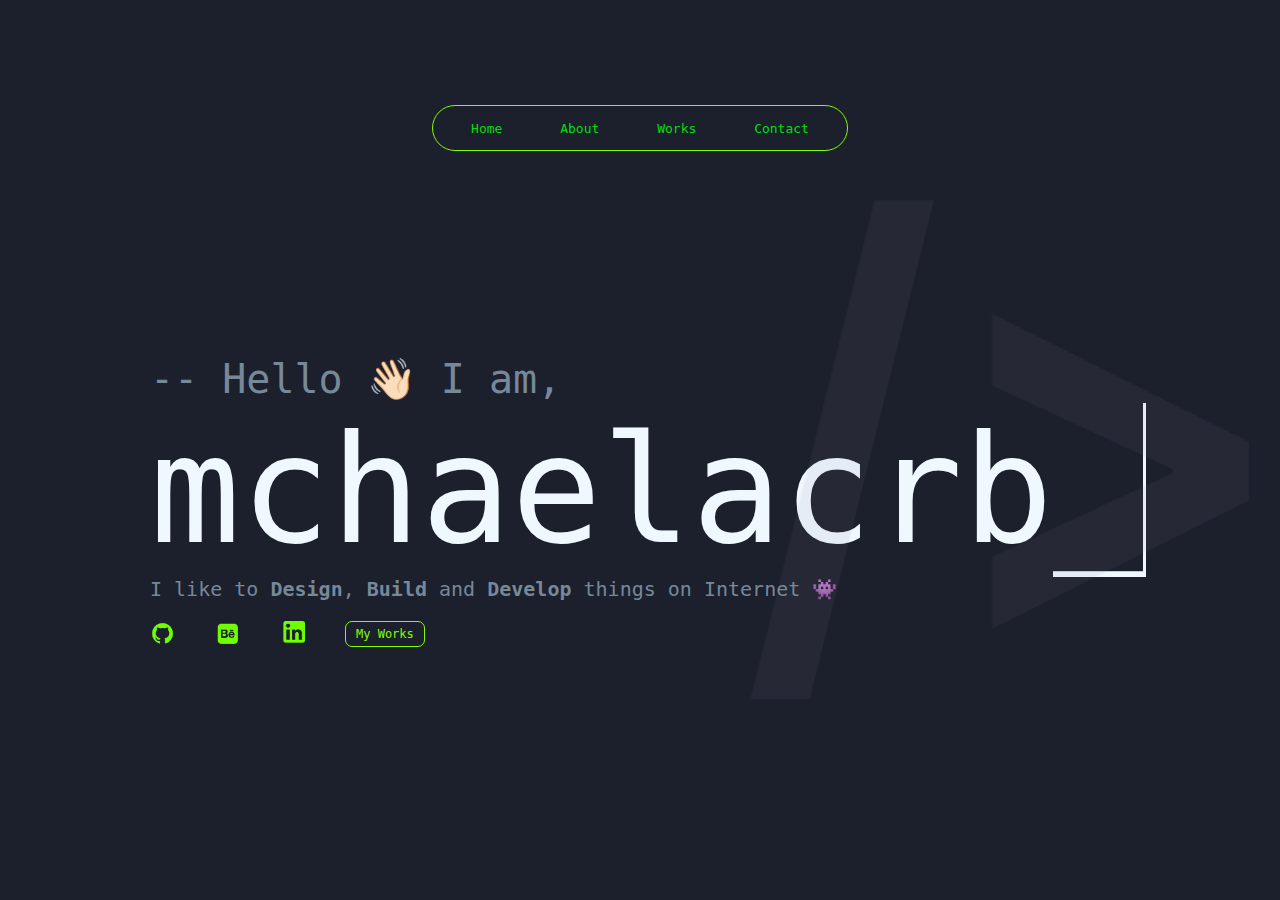
==== index.html @ cda5c14d "Add files via upload" ====
<html>
    <head>
        <meta charset="UTF-8">
        <meta name="viewport" content="width=device-width, initial-scale=1.0">
        <link rel="stylesheet" href="css/home.css">
        
    </head>
    <body>
       
              <section id="home">  
                <div class="navbar">
    
                  <div class="nav-items">
                    <ul>
                      <li><a href="home.html"> Home </a></li>
                      <li><a href="aboutme.html"> About </a></li>
                      <li><a href="project.html"> Works </a></li>
                      <li><a href="contact.html"> Contact </a></li>
                    </ul>
                  </div>
                  <div class="nav-button">
                    <div class="anim-layer"></div>
                  </div>
                  <div id="hamburger-menu">&#9776;</div>
                </div>
            
                <div id="mobile-menu">
                  <div class="mobile-nav-items">
                    <ul>
                      <li><a href="home.html"> Home </a></li>
                      <li><a href="aboutme.html"> About </a></li>
                      <li><a href="project.html"> Works </a></li>
                      <li><a href="contact.html"> Contact </a></li>
                     
                    </ul>
                  </div>
                  <div class="mobile-nav-button">
                    <div class="anim-layer"></div>
                  </div>
                  <div id="hamburger-cross">&#10006;</div>
                </div>
                <script>var getHubergerIcon = document.getElementById("hamburger-menu");
                  var getHubergerCrossIcon = document.getElementById("hamburger-cross");
                  var getMobileMenu = document.getElementById("mobile-menu");
              
                  getHubergerIcon.addEventListener("click", function () {
                      console.log("hello");
                      getMobileMenu.style.display = "flex";
                      setTimeout(function () {
                          getMobileMenu.style.transform = "translateX(0%)"; // Slide in the menu
                      }, 50); // Add a small delay for better transition effect
                  });
              
                  getHubergerCrossIcon.addEventListener("click", function () {
                      console.log("hello");
                      getMobileMenu.style.transform = "translateX(-100%)"; // Slide out the menu
                      setTimeout(function () {
                          getMobileMenu.style.display = "none";
                      }, 300); // Wait for the transition to end before hiding
                  });
              
                  // Check if screen size changes to desktop view and hide mobile menu
                  window.addEventListener("resize", function () {
                      if (window.innerWidth > 770) {
                          getMobileMenu.style.display = "none";
                      }
                  });</script>
                 <div class="home-container">
                 <div class="bg-image">
                  <img src="images/bg.png">
               </div>
               <div class="intro">
                 <p id="e1">-- Hello 👋🏻 I am, </p>
                 <div class="typing-demo">
                mchaelacrb_
                </div>
                 <p id="e3">I like to <b>Design</b>, <b>Build</b> and <b>Develop</b> things on Internet 👾 </p>
                 
                 </div>
                 <div class="soc-con">
                  <div id="img"><img src="images/mdi_github.png"></div>
                  <div id="img"><img src="images/mage_behance.png"></div>
                  <div id="img"><img src="images/mdi_linkedin.png"></div>
                  <a href="project.html">My Works</a>
               
            
              </div>
               </div>
          </section>
   </body>
</html>
---- css/home.css ----
#home {
  max-width: 100vw;
  margin: 0;
  height: 100%;
  background-color:#1c1f2c;
  font-family: Arial, Helvetica, sans-serif;
  
}

.bg-image img {
  height: 500px;
  width: 500px;
  right: 30px;
  position: fixed;
  bottom: 200px;
  

}
.soc-con {
  padding: 0;
  margin: 0;
  display: flex;
  padding-left: 150px;
}



  

  .home-container {
    position: relative;
    margin: 0;

  }

  .home-container p {
    padding-left: 150px;

  }
  #e1 {
   padding-top: 0px;
   font-size: 40px;
   color:lightslategray;
   margin: 0;
   padding-top: 200px;
   font-family: monospace;

  }
  #e2 {
    font-size: 120px;
    color: aliceblue;
    margin: 0;
    font-family: monospace;
  }
  #e3 {
    font-size: 20px;
    color:lightslategray;
    margin: 0;
    padding-bottom: 20px;
    font-family: monospace;
  }
  
#img img {
  padding-right: 40px;
  height: 25px;
  width: 25px;
}
.soc-con a {
  color: chartreuse;
  text-decoration: none;
 
  padding: 5px 10px;
  font-size: 12px;
 font-family: monospace;
  border: 1px solid chartreuse;
  border-radius: 7px;
}
.typing-demo {
  width: 22ch;
  animation: typing 2s steps(22), blink .5s step-end infinite alternate;
  white-space: nowrap;
  overflow: hidden;
  border-right: 3px solid;
  font-family: monospace;
  font-size: 150px;
  padding-left: 150px;
  color: aliceblue;
  max-width: fit-content;
}

@keyframes typing {
  from {
    width: 0
  }
}
    
@keyframes blink {
  50% {
    border-color: transparent
  }
}
  @media (max-width :820px) {
   
   
    #home {
      width: 100%;
    }
    #e1 {
      padding-top: 100px;
    }

    #e1, #e2, #e3, .soc-con {
      padding-left: 50px;
    }
    #e1 {
      font-size: 30px;
    }
    .typing-demo {
      font-size: 100px;
      padding-left: 50px;

    }
    .logo {
      padding-left: 60px;
    }
    .bg-image img {
      height: 500px;
      width: 500px;
      right: 30px;
      position: fixed;
      bottom: 400px;
      
    
    }
    .nav-items {
      margin-top: 200px;
    }


  }

  @media (max-width: 393px) {
    #home {
      width: 100%;
    }

    #e1, .typing-demo, #e3, .soc-con {
      padding-left: 20px;
  
    }
    #e1 {
      font-size: 25px;
      padding-top: 20px;
    
    }
    .typing-demo {
      font-size: 55px;
      padding-left: 20px;
      margin-top: 40px;

    }
    .logo {
      padding-left: 10px;
    }
    #e3 {
      font-size: 13px;
      padding-top: 5px;
      padding-bottom: 50px;
    }
  
    .bg-image img {
     display:none ;
      
    
    }
    .navbar {
      justify-content: flex-start;
      display: flex;
     
    }
    #img img {
      padding-right: 20px;
      height: 20px;
      width: 20px;
    }
    .soc-con a {
      padding: 5px 10px;
      font-size: 10px;
      font-family: monospace;
      border: 1px solid chartreuse;
      border-radius: 0px;

    }


  }




  body {
    padding: 0px;
    margin: 0;
}

.navbar {
  display: flex;
  padding-top: 100px;
  background-color: #1c1f2c;
  justify-content: center;
  align-items: center;

}

.nav-items > ul > li {
    position: relative;
    display: inline;
    list-style: none;
    margin: 5px;
    padding: 10px 20px;
    cursor: pointer;
}

.nav-items ul {
  margin: 5px;
  padding:13px;
  border: 0.5px solid chartreuse;
  border-radius: 50px;

}

.nav-items > ul > li > a {
    color: #00df0b;
    text-decoration: none;
    font-family : monospace;
    font-size: 13px;
}

.nav-items > ul > li::after {
    content: "";
    position: absolute;
    width: 100%;
    height: 0.17rem;
    background-color: aliceblue;
    left: 0;
    bottom: 0;
    transform-origin: 0% 100%;
    transform: scaleX(0);
    transition: transform 0.3s ease;
}

.nav-items > ul > li:hover::after {
    transform: scaleX(1);
}

.nav-logo a,
.nav-button a {
    color: white;
    list-style: none;
    text-decoration: none;
    display: flex;
}

.nav-logo {
    font-size: 32px;
}

.nav-button {
    background-color: #c52726;
    border-radius: 50px;
    position: relative;
    display: inline-block;
    overflow: hidden;
    cursor: pointer;
}

.anim-layer {
    position: absolute;
    top: 0;
    left: 50%;
    width: 0;
    height: 100%;
    background-color: #45a049;
    transition: width 0.3s ease, left 0.3s ease;
}

.nav-button:hover .anim-layer {
    width: 100%;
    left: 0;
}

.nav-button:hover a {
    color: #45a049;
}

.nav-button a {
    display: block;
    padding: 10px 20px;
    color: white;
    text-decoration: none;
    position: relative;
    z-index: 1;
}

#hamburger-menu,
#mobile-menu {
    display: none;
}

@media only screen and (max-width: 393px) {
  .navbar{
    justify-content: flex-start;
    display: flex;
    padding-left: 20px;
    padding-top: 0px;
    align-items: flex-start;
    padding-top: 30px;

  }
    #mobile-menu {
        background-color: #4f29a6;
        width: 100%;
        height: 100vh;
        position: fixed;
        top: 0;
        left: 0;
        display: none;
        justify-content: center;
        align-items: center;
        flex-direction: column;
        z-index: 100;
        transition: transform 0.3s ease;
        transform: translateX(-100%);
    }

    .mobile-nav-items > ul {
        padding: 0px;
    }

    .mobile-nav-items > ul > li {
        text-align: center;
        position: relative;
        list-style: none;
        margin: 10px;
        padding: 10px 20px;
        cursor: pointer;
    }

    .mobile-nav-items > ul > li > a {
        color: white;
        text-decoration: none;
        font-family: monospace;
    }

    .mobile-nav-items > ul > li::after {
        content: "";
        position: absolute;
        width: 100%;
        height: 0.17rem;
        background-color: white;
        left: 0;
        bottom: 0;
        transform-origin: 0% 100%;
        transform: scaleX(0);
        transition: transform 0.3s ease;
    }

    .mobile-nav-items > ul > li:hover::after {
        transform: scaleX(1);
    }

    .mobile-nav-button {
        background-color: #141214;
        border-radius: 50px;
        position: relative;
        display: inline-block;
        overflow: hidden;
        cursor: pointer;
    }

    .mobile-nav-button .anim-layer {
        position: absolute;
        top: 0;
        left: 50%;
        width: 0;
        height: 100%;
        background-color: white;
        transition: width 0.3s ease, left 0.3s ease;
    }

    .mobile-nav-button:hover .anim-layer {
        width: 100%;
        left: 0;
    }

    .mobile-nav-button:hover a {
        color: #141214;
    }

    .mobile-nav-button a {
        display: block;
        padding: 10px 20px;
        color: white;
        text-decoration: none;
        position: relative;
        z-index: 1;
    }

    .nav-items > ul,
    .nav-button {
        display: none;
    }

    #hamburger-cross {
        display: block;
        color: white;
        cursor: pointer;
        font-size: 40px;
        position: absolute;
        top: 20px;
        right: 26px;
    }

    #hamburger-menu {
        display: flex;
        color: white;
        cursor: pointer;
        font-size: 24px;
     

    }
}
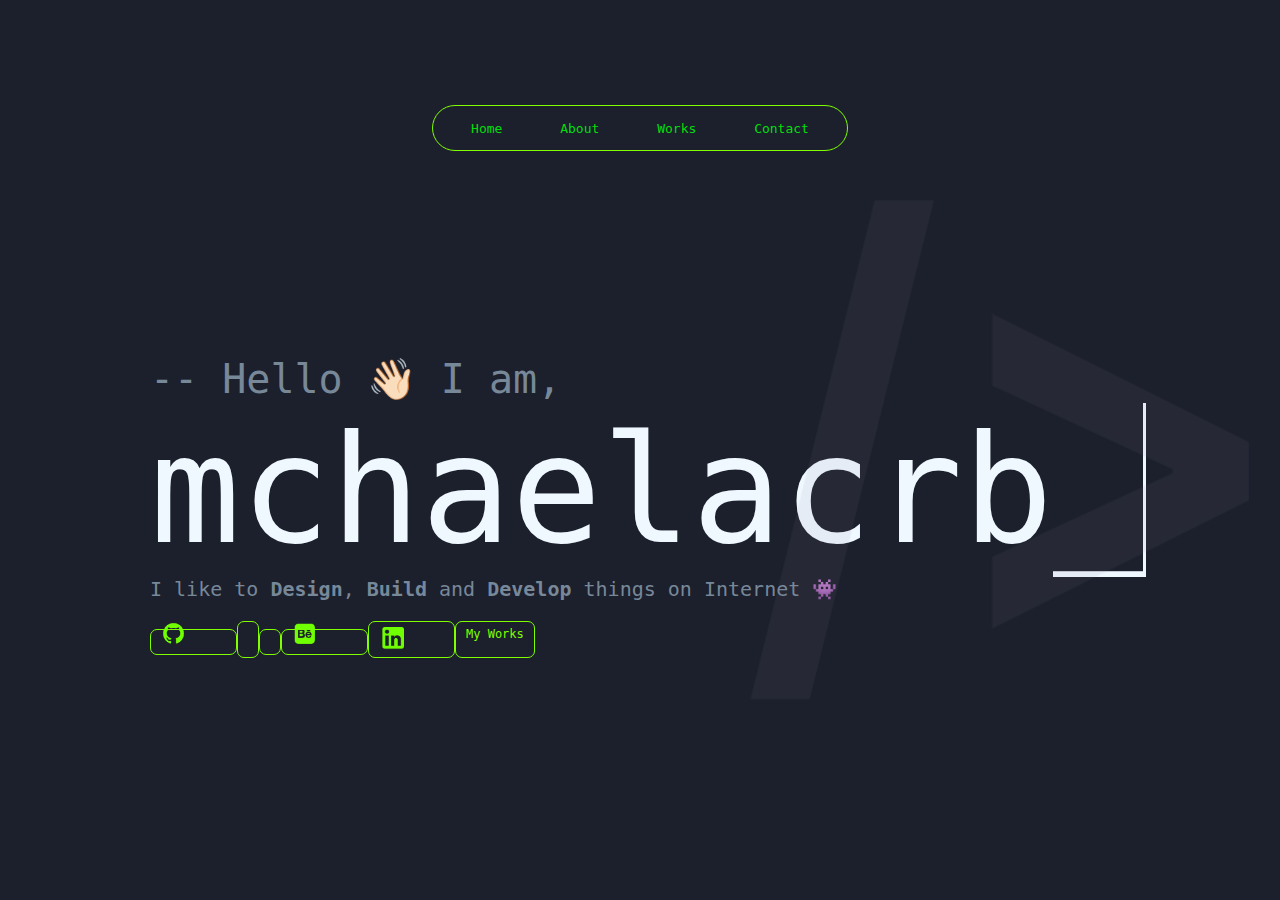
==== commit dbfc360c: "Update index.html" ====
--- a/index.html
+++ b/index.html
@@ -12,7 +12,7 @@
     
                   <div class="nav-items">
                     <ul>
-                      <li><a href="home.html"> Home </a></li>
+                      <li><a href="index.html"> Home </a></li>
                       <li><a href="aboutme.html"> About </a></li>
                       <li><a href="project.html"> Works </a></li>
                       <li><a href="contact.html"> Contact </a></li>
@@ -27,7 +27,7 @@
                 <div id="mobile-menu">
                   <div class="mobile-nav-items">
                     <ul>
-                      <li><a href="home.html"> Home </a></li>
+                      <li><a href="index.html"> Home </a></li>
                       <li><a href="aboutme.html"> About </a></li>
                       <li><a href="project.html"> Works </a></li>
                       <li><a href="contact.html"> Contact </a></li>
@@ -78,8 +78,12 @@
                  
                  </div>
                  <div class="soc-con">
-                  <div id="img"><img src="images/mdi_github.png"></div>
-                  <div id="img"><img src="images/mage_behance.png"></div>
+                  <div id="img">
+                      <a href="https://github.com/mchaelacrb" target="_blank">
+                      <img src="images/mdi_github.png"></div>
+                  <div id="img">
+                      <a href="https://www.behance.net/mechacuriba" target="_blank">
+                      <img src="images/mage_behance.png"></div>
                   <div id="img"><img src="images/mdi_linkedin.png"></div>
                   <a href="project.html">My Works</a>
                
@@ -89,4 +93,4 @@
           </section>
    </body>
 </html>
-      +      
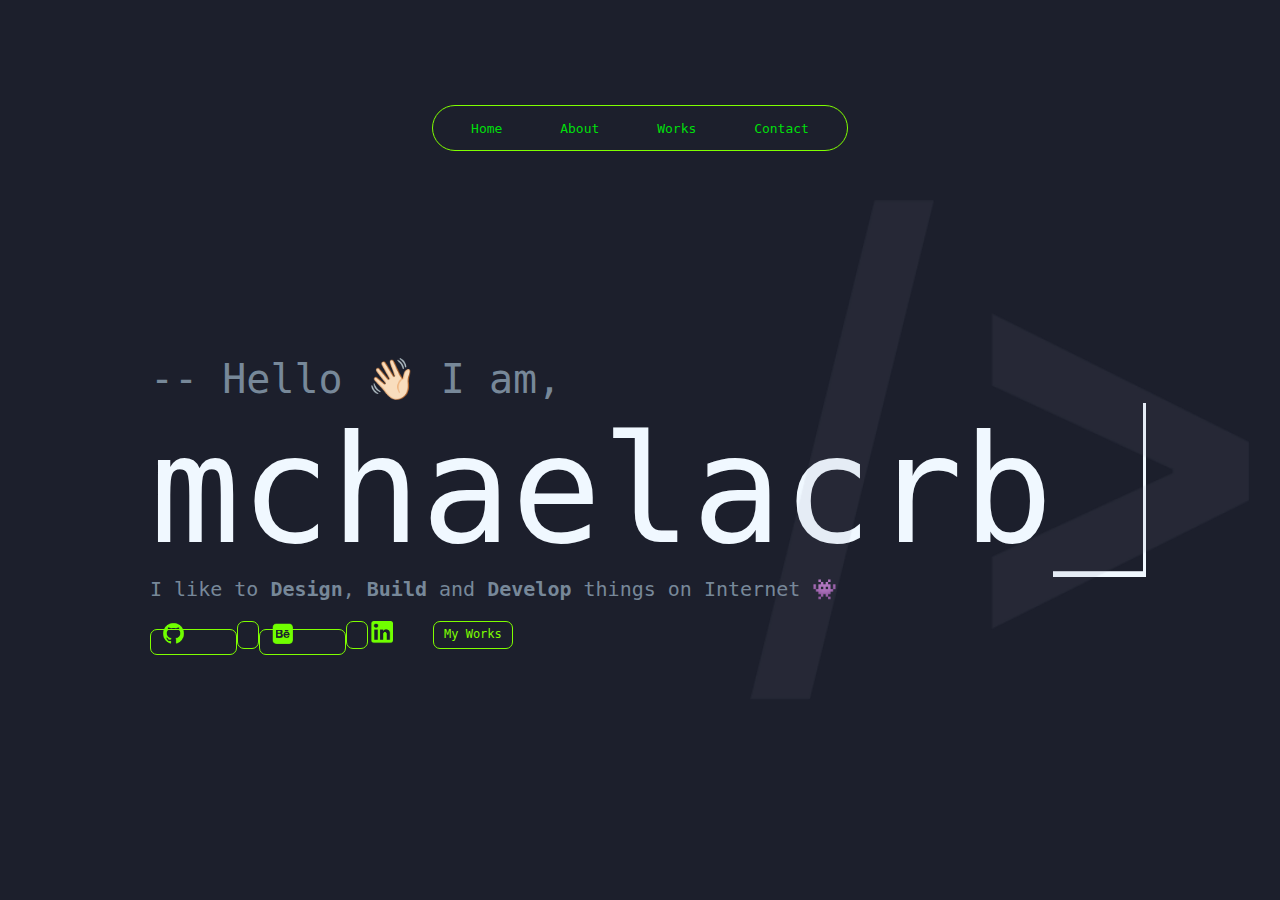
==== commit 89038203: "Update index.html" ====
--- a/index.html
+++ b/index.html
@@ -80,10 +80,12 @@
                  <div class="soc-con">
                   <div id="img">
                       <a href="https://github.com/mchaelacrb" target="_blank">
-                      <img src="images/mdi_github.png"></div>
+                      <img src="images/mdi_github.png"></div> 
+                 </a>
                   <div id="img">
                       <a href="https://www.behance.net/mechacuriba" target="_blank">
                       <img src="images/mage_behance.png"></div>
+                  </a>
                   <div id="img"><img src="images/mdi_linkedin.png"></div>
                   <a href="project.html">My Works</a>
                
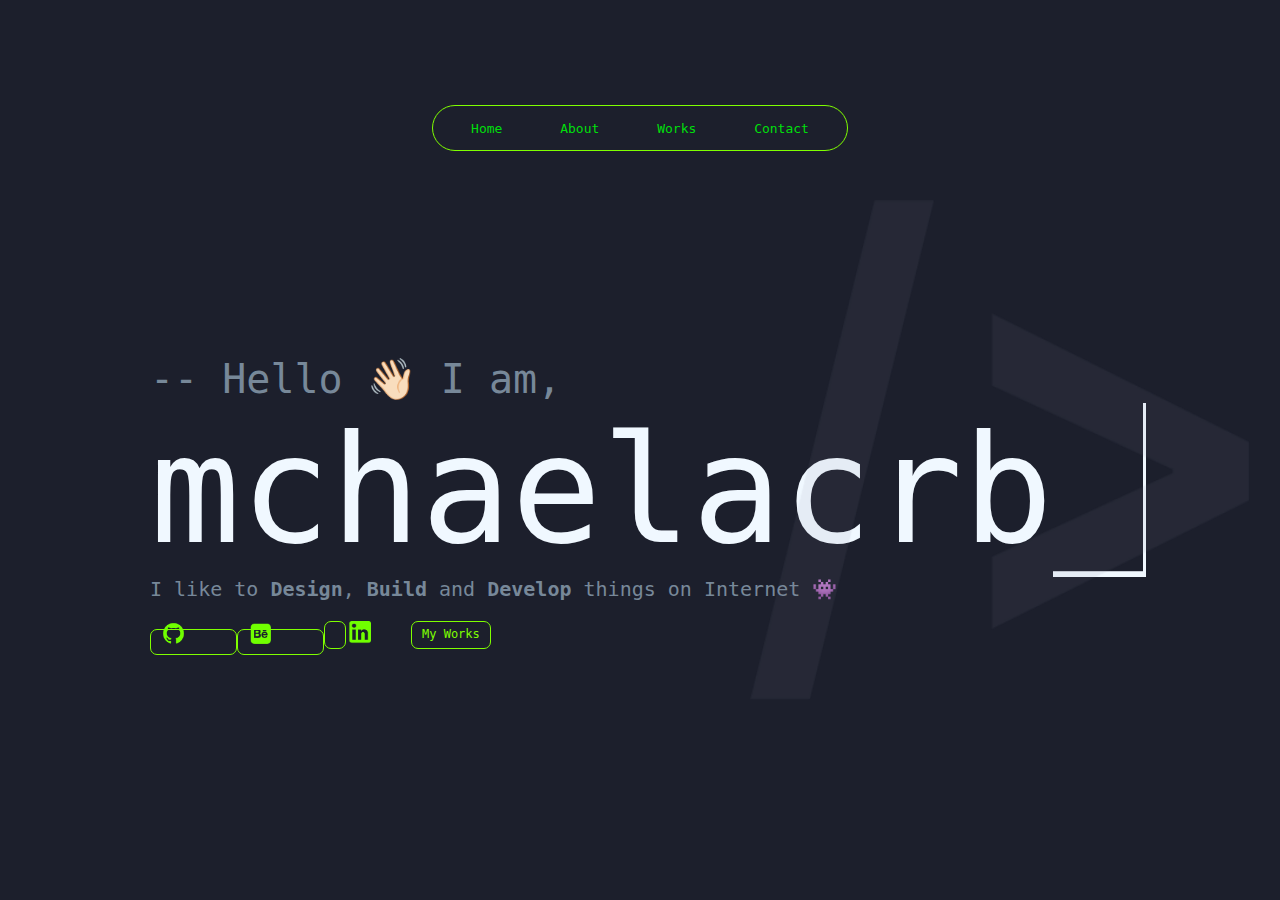
==== commit 332e42bf: "Update index.html" ====
--- a/index.html
+++ b/index.html
@@ -80,11 +80,13 @@
                  <div class="soc-con">
                   <div id="img">
                       <a href="https://github.com/mchaelacrb" target="_blank">
-                      <img src="images/mdi_github.png"></div> 
+                      <img src="images/mdi_github.png"> 
                  </a>
+                      </div>
                   <div id="img">
                       <a href="https://www.behance.net/mechacuriba" target="_blank">
-                      <img src="images/mage_behance.png"></div>
+                      <img src="images/mage_behance.png">
+                          </div>
                   </a>
                   <div id="img"><img src="images/mdi_linkedin.png"></div>
                   <a href="project.html">My Works</a>
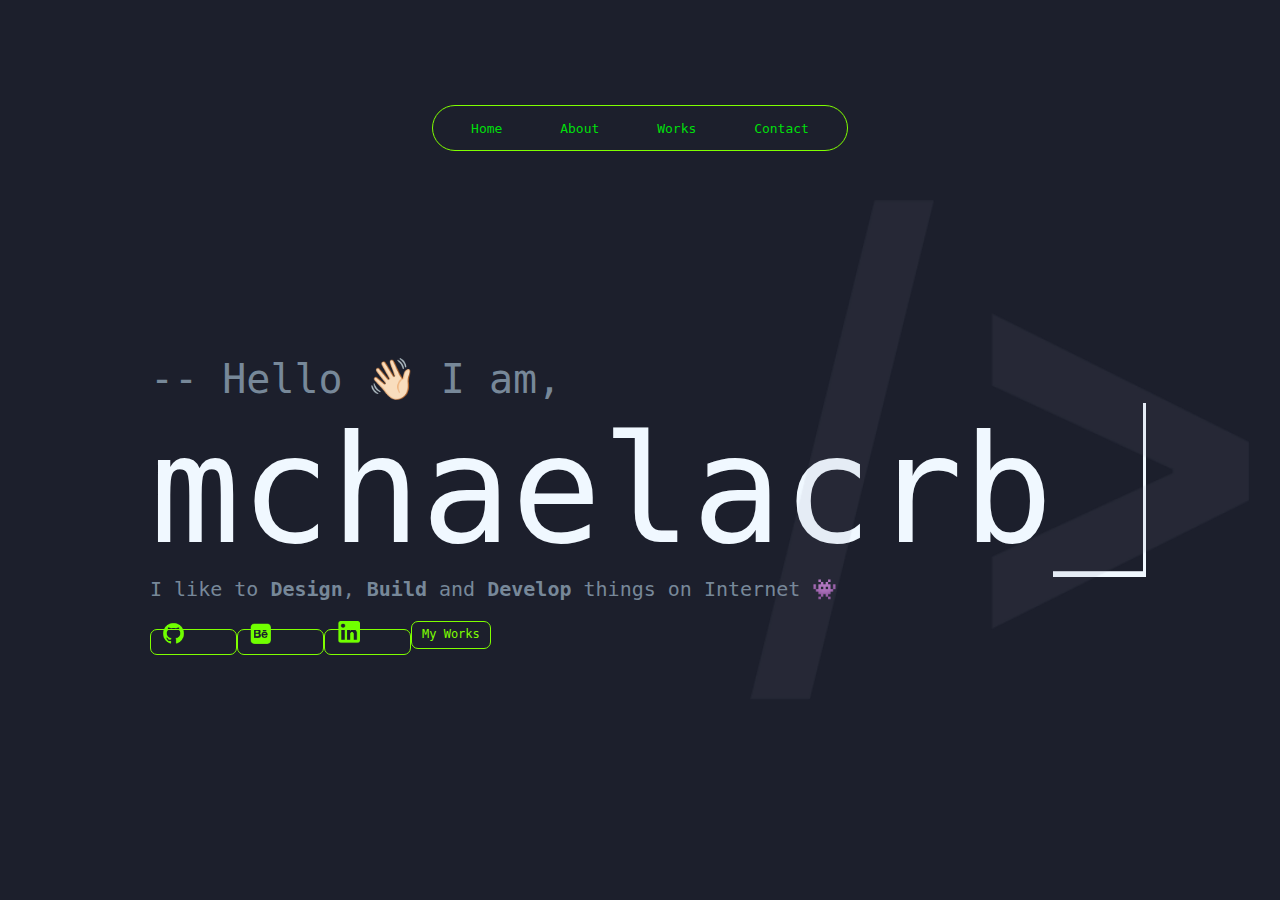
==== commit 2c7d99f8: "Update index.html" ====
--- a/index.html
+++ b/index.html
@@ -77,22 +77,24 @@
                  <p id="e3">I like to <b>Design</b>, <b>Build</b> and <b>Develop</b> things on Internet 👾 </p>
                  
                  </div>
-                 <div class="soc-con">
-                  <div id="img">
-                      <a href="https://github.com/mchaelacrb" target="_blank">
-                      <img src="images/mdi_github.png"> 
-                 </a>
+                <div class="soc-con">
+                      <div id="img">
+                        <a href="https://github.com/mchaelacrb" target="_blank">
+                          <img src="images/mdi_github.png" alt="GitHub">
+                        </a>
                       </div>
-                  <div id="img">
-                      <a href="https://www.behance.net/mechacuriba" target="_blank">
-                      <img src="images/mage_behance.png">
-                          </div>
-                  </a>
-                  <div id="img"><img src="images/mdi_linkedin.png"></div>
-                  <a href="project.html">My Works</a>
-               
-            
-              </div>
+                      <div id="img">
+                        <a href="https://www.behance.net/mechacuriba" target="_blank">
+                          <img src="images/mage_behance.png" alt="Behance">
+                        </a>
+                      </div>
+                      <div id="img">
+                        <a href="https://www.linkedin.com/in/your-profile" target="_blank">
+                          <img src="images/mdi_linkedin.png" alt="LinkedIn">
+                        </a>
+                      </div>
+                      <a href="project.html" class="my-works-link">My Works</a>
+                    </div>
                </div>
           </section>
    </body>
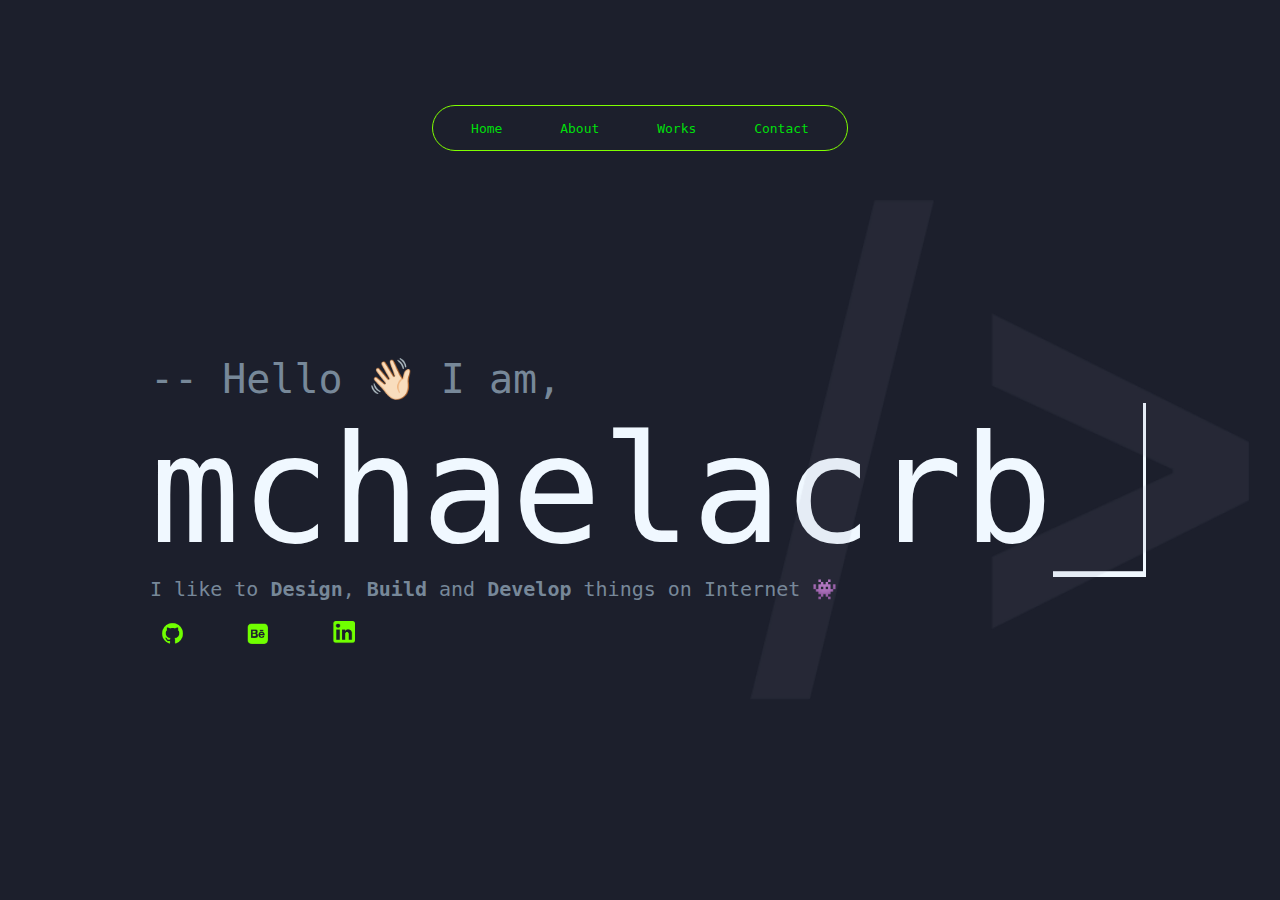
==== commit a129313f: "Update index.html" ====
--- a/index.html
+++ b/index.html
@@ -93,7 +93,7 @@
                           <img src="images/mdi_linkedin.png" alt="LinkedIn">
                         </a>
                       </div>
-                      <a href="project.html" class="my-works-link">My Works</a>
+                    
                     </div>
                </div>
           </section>
--- a/css/home.css
+++ b/css/home.css
@@ -27,8 +27,6 @@
 }
 
 
-
-  
 
   .home-container {
     position: relative;
@@ -68,6 +66,7 @@
   height: 25px;
   width: 25px;
 }
+
 .soc-con a {
   color: chartreuse;
   text-decoration: none;
@@ -75,7 +74,7 @@
   padding: 5px 10px;
   font-size: 12px;
  font-family: monospace;
-  border: 1px solid chartreuse;
+  
   border-radius: 7px;
 }
 .typing-demo {
@@ -432,4 +431,4 @@
      
 
     }
-}+}
